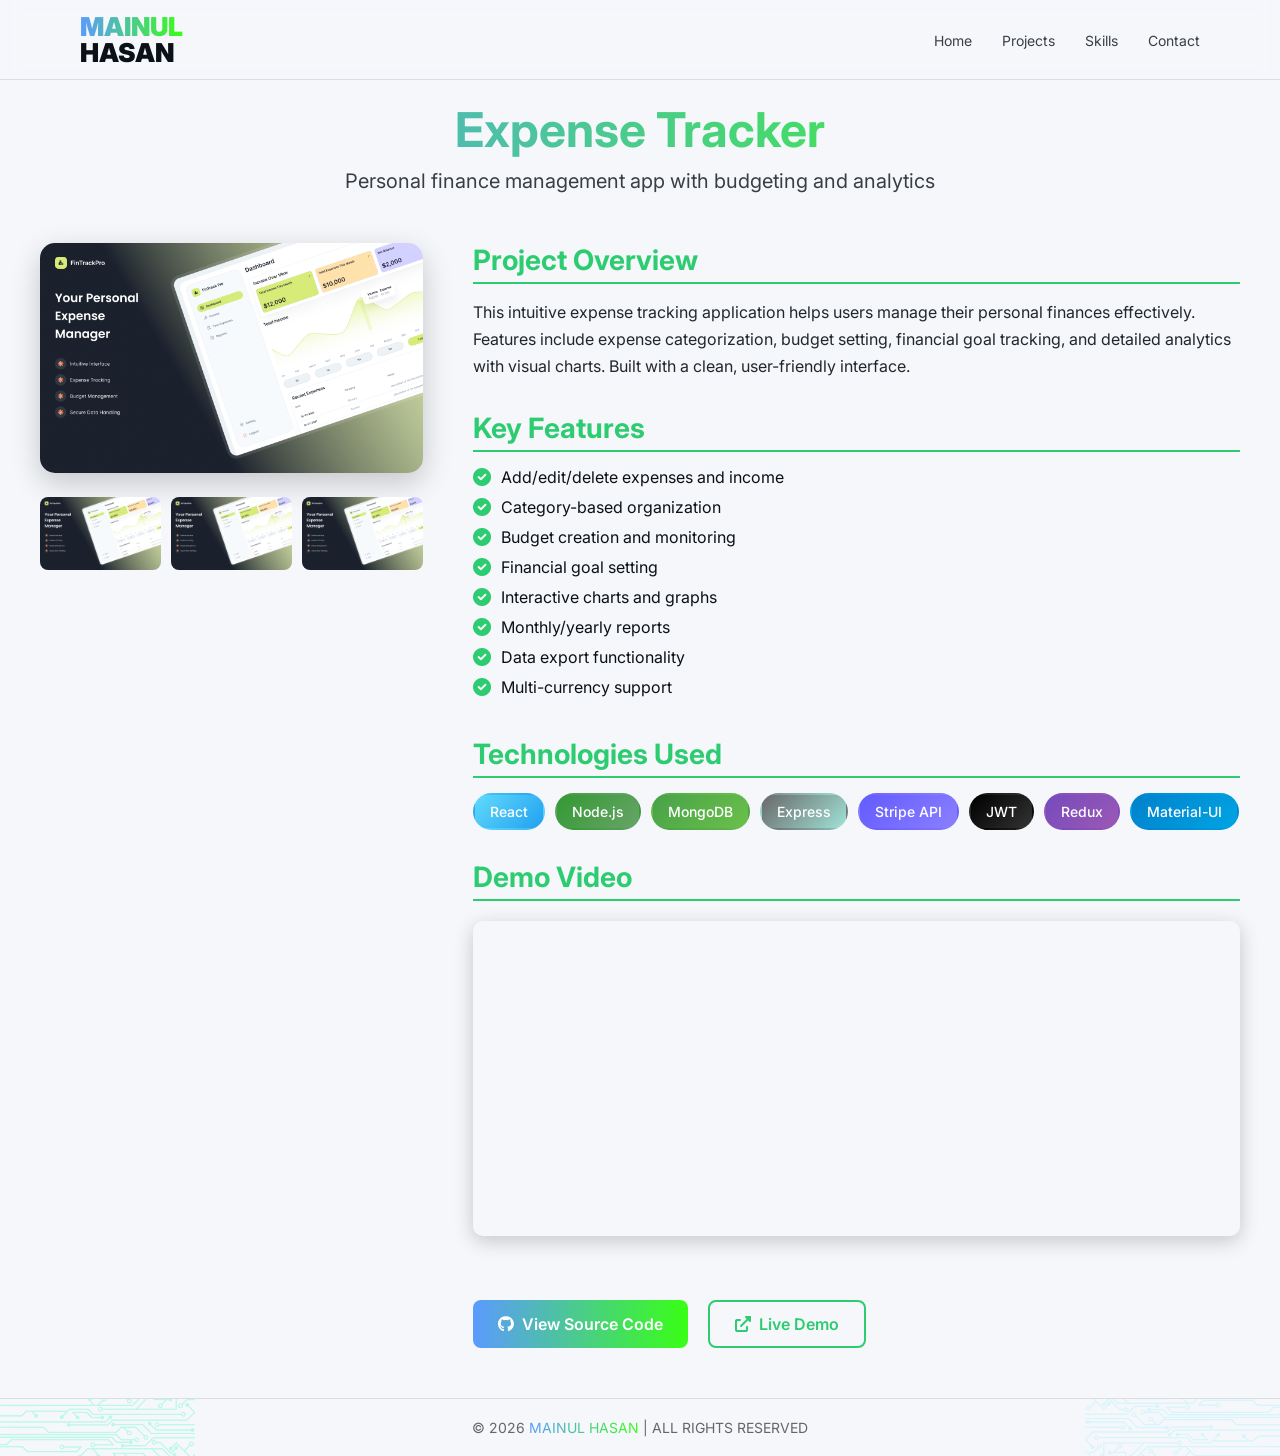
==== expense.html @ 059dfb62 "Project Page Added.Project Details Page" ====
<!DOCTYPE html>
<html lang="en">

<head>
    <meta charset="UTF-8">
    <meta name="viewport" content="width=device-width, initial-scale=1.0">
    <title>Expense Tracker - Mainul Hasan</title>
    <link rel="stylesheet" href="style.css">
    <link href="https://fonts.googleapis.com/css2?family=Inter:wght@400;600;800;900&display=swap" rel="stylesheet">
    <link rel="stylesheet" href="https://cdnjs.cloudflare.com/ajax/libs/font-awesome/6.0.0/css/all.min.css">
</head>

<body class="light">
    <nav class="navbar">
        <div class="container nav-row">
            <div class="logo">
                <a href="index.html"
                    style="text-decoration: none; color: inherit; display: flex; flex-direction: column;">
                    <span class="mern-text">MAINUL</span>
                    <span class="stack-text">HASAN</span>
                </a>
            </div>

            <div class="hamburger" id="hamburger">
                <span class="bar"></span>
                <span class="bar"></span>
                <span class="bar"></span>
            </div>

            <ul class="nav-links" id="nav-links">
                <li><a href="index.html">Home</a></li>
                <li><a href="index.html#projects">Projects</a></li>
                <li><a href="index.html#skills">Skills</a></li>
                <li><a href="index.html#contact">Contact</a></li>
            </ul>
        </div>
    </nav>

    <section class="container project-detail">
        <div class="project-header">
            <h1>Expense Tracker</h1>
            <p class="project-subtitle">Personal finance management app with budgeting and analytics</p>
        </div>

        <div class="project-content">
            <div class="project-images">
                <img src="img/expense.png" alt="Expense Tracker Screenshot" class="main-image">
                <div class="image-gallery">
                    <img src="img/expense.png" alt="Dashboard View">
                    <img src="img/expense.png" alt="Expense Categories">
                    <img src="img/expense.png" alt="Reports">
                </div>
            </div>

            <div class="project-info">
                <div class="info-section">
                    <h2>Project Overview</h2>
                    <p>This intuitive expense tracking application helps users manage their personal finances
                        effectively. Features include expense categorization, budget setting, financial goal tracking,
                        and detailed analytics with visual charts. Built with a clean, user-friendly interface.</p>
                </div>

                <div class="info-section">
                    <h2>Key Features</h2>
                    <ul class="features-list">
                        <li><i class="fas fa-check-circle"></i> Add/edit/delete expenses and income</li>
                        <li><i class="fas fa-check-circle"></i> Category-based organization</li>
                        <li><i class="fas fa-check-circle"></i> Budget creation and monitoring</li>
                        <li><i class="fas fa-check-circle"></i> Financial goal setting</li>
                        <li><i class="fas fa-check-circle"></i> Interactive charts and graphs</li>
                        <li><i class="fas fa-check-circle"></i> Monthly/yearly reports</li>
                        <li><i class="fas fa-check-circle"></i> Data export functionality</li>
                        <li><i class="fas fa-check-circle"></i> Multi-currency support</li>
                    </ul>
                </div>

                <div class="info-section">
                    <h2>Technologies Used</h2>
                    <div class="tech-stack">
                        <span class="tech-tag react">React</span>
                        <span class="tech-tag nodejs">Node.js</span>
                        <span class="tech-tag mongodb">MongoDB</span>
                        <span class="tech-tag express">Express</span>
                        <span class="tech-tag stripe">Stripe API</span>
                        <span class="tech-tag jwt">JWT</span>
                        <span class="tech-tag redux">Redux</span>
                        <span class="tech-tag material-ui">Material-UI</span>
                    </div>
                </div>

                <div class="info-section">
                    <h2>Demo Video</h2>
                    <div class="video-container">
                        <iframe width="560" height="315" src="https://www.youtube.com/embed/dQw4w9WgXcQ"
                            title="Expense Tracker Demo" frameborder="0"
                            allow="accelerometer; autoplay; clipboard-write; encrypted-media; gyroscope; picture-in-picture"
                            allowfullscreen></iframe>
                    </div>
                </div>

                <div class="project-links">
                    <a href="https://github.com/example/expense-tracker" target="_blank" class="project-btn primary">
                        <i class="fab fa-github"></i> View Source Code
                    </a>
                    <a href="https://example-expense-demo.netlify.app" target="_blank" class="project-btn secondary">
                        <i class="fas fa-external-link-alt"></i> Live Demo
                    </a>
                </div>
            </div>
        </div>
    </section>

    <section class="copyright">
        <img src="img/bottom-left.png" class="c-left" />
        <p class="text">© 2026 <span>MAINUL HASAN</span> | ALL RIGHTS RESERVED</p>
        <img src="img/bottom-right.png" class="c-right" />
    </section>

    <script>
        const hamburger = document.getElementById('hamburger');
        const navLinks = document.getElementById('nav-links');

        hamburger.addEventListener('click', () => {
            navLinks.classList.toggle('active');
            hamburger.classList.toggle('active');
        });

        document.querySelectorAll('.nav-links a').forEach(link => {
            link.addEventListener('click', () => {
                navLinks.classList.remove('active');
                hamburger.classList.remove('active');
            });
        });
    </script>
</body>

</html>
---- style.css ----
/* RESET */
* {
  margin: 0;
  padding: 0;
  box-sizing: border-box;
  font-family: 'Inter', sans-serif;
}

html {
  scroll-behavior: smooth;
}

a {
  text-decoration: none;
}

section {
  scroll-margin-top: 70px;
}

/* ROOT (LIGHT MODE DEFAULT) */
:root {
  --bg: #f5f7fb;
  --text: #0b1117;
  --card-bg: #ffffff;
  --accent: #2ECC71;
  --accent-dark: #27ae60;
  --border: rgba(0, 0, 0, 0.1);
  --shadow: rgba(0, 0, 0, 0.08);

  --social-bg: #e2e8f0;
  --social-icon: #0b1117;

  --gradient: linear-gradient(90deg, #5B9AFF, #39FF14);
}

/* DARK MODE */
body.dark {
  --bg: #0B1117;
  --text: #FFFFFF;
  --card-bg: #161B22;
  --accent: #39FF14;
  --accent-dark: #32e612;
  --border: rgba(255, 255, 255, 0.1);
  --shadow: rgba(0, 0, 0, 0.4);

  --social-bg: #1f2937;
  --social-icon: #ffffff;
}

/* BASE */
body {
  background: var(--bg);
  color: var(--text);
  transition: 0.3s ease;
  overflow-x: hidden;
}

.container {
  max-width: 1200px;
  margin: 0 auto;
  padding: 0 40px;
}

/* Navbar */
.navbar {
  height: 80px;
  display: flex;
  align-items: center;
  position: fixed;
  top: 0;
  width: 100%;
  z-index: 100;
  backdrop-filter: blur(10px);
  border-bottom: 1px solid var(--border);
}

.nav-row {
  display: flex;
  justify-content: space-between;
  align-items: center;
  width: 100%;
}

.logo {
  display: flex;
  flex-direction: column;
  font-weight: 900;
  line-height: 1;
  font-size: 26px;
}

.mern-text {
  background: var(--gradient);
  -webkit-background-clip: text;
  -webkit-text-fill-color: transparent;
}

.nav-links {
  display: flex;
  list-style: none;
  gap: 30px;
}

.nav-links a {
  text-decoration: none;
  color: inherit;
  font-size: 14px;
  opacity: 0.8;
  transition: 0.2s;
}

.nav-links a.active,
.nav-links a:hover {
  color: var(--accent);
  opacity: 1;
  border-bottom: 2px solid var(--accent);
  padding-bottom: 5px;
}

.outline-btn {
  border: 1px solid var(--accent);
  padding: 6px 12px;
  border-radius: 6px;
  cursor: pointer;
  transition: 0.3s;
}

.outline-btn:hover {
  background: none;
  color: #000;
}

/**************** SECTION : HERO ****************/
.hero {
  height: 60vh;
  min-height: 440px;
  position: relative;
  display: flex;
  align-items: center;
  justify-content: center;
  overflow: hidden;
}

.hero-content {
  position: relative;
  z-index: 3;
  text-align: center;
}

.hero-content h1 {
  font-size: 70px;
  font-weight: 900;
  margin-top: 10px;
  line-height: 1.1;
  background: linear-gradient(45deg, #39FF14, #00f0ff);
  -webkit-background-clip: text;
  -webkit-text-fill-color: transparent;
  text-shadow: 0 0 8px rgba(0, 240, 255, 0.15);
}

.hero-content h3 {
  font-size: 42px;
  opacity: 0.8;
  background: linear-gradient(45deg, #39FF14, #00f0ff);
  -webkit-background-clip: text;
  -webkit-text-fill-color: transparent;
}

.hero-bg {
  position: absolute;
  top: 55%;
  transform: translateY(-50%);
  z-index: 1;
  pointer-events: none;
}

.left-bg {
  left: -30px;
}

.left-bg img {
  height: 320px;
  opacity: 0.35;
  animation: floatLeft 6s ease-in-out infinite;
  filter: brightness(0) invert(80%) sepia(90%) saturate(700%) hue-rotate(80deg);
}

.right-bg {
  right: -50px;
}

.right-bg img {
  height: 320px;
  opacity: 0.35;
  animation: floatRight 6s ease-in-out infinite;
  filter: brightness(0) invert(80%) sepia(90%) saturate(700%) hue-rotate(160deg);
}

@keyframes floatLeft {

  0%,
  100% {
    transform: translateY(0);
  }

  50% {
    transform: translateY(-10px);
  }
}

@keyframes floatRight {

  0%,
  100% {
    transform: translateY(0);
  }

  50% {
    transform: translateY(10px);
  }
}

/**************** PROJECT GRID ****************/
.projects {
  display: grid;
  grid-template-columns: repeat(4, 1fr);
  gap: 25px;
  padding: 40px 0;
}

/* CARD STYLING */
.card {
  position: relative;
  padding: 10px;
  border-radius: 14px;
  background: var(--card-bg);
  border: 1px solid var(--border);
  box-shadow: 0 10px 25px var(--shadow);
  transition: 0.35s ease;
  overflow: hidden;
  display: flex;
  flex-direction: column;
  min-height: 380px;
}

/* IMAGE CONTAINER */
.card-img {
  height: 280px;
  width: 100%;
  border-radius: 10px;
  margin-bottom: 15px;
  overflow: hidden;
  background: linear-gradient(135deg, rgba(91, 154, 255, 0.15), rgba(57, 255, 20, 0.10));
}

/* IMAGE ITSELF */
.card-img img {
  width: 100%;
  height: 100%;
  object-fit: cover;
  transition: 0.5s;
}


.card:hover .card-img img {
  transform: scale(1.1);
}

.card::before {
  content: "";
  position: absolute;
  inset: 0;
  border-radius: 14px;
  padding: 1px;
  background: var(--gradient);
  -webkit-mask: linear-gradient(#000 0 0) content-box, linear-gradient(#000 0 0);
  -webkit-mask-composite: xor;
  mask-composite: exclude;
  opacity: 0.25;
  transition: 0.4s;
}

.card:hover {
  transform: translateY(-8px) scale(1.02);
  box-shadow: 0 0 25px rgba(91, 154, 255, 0.25);
}

.card:hover::before {
  opacity: 0.9;
}

.card-title {
  margin-bottom: 8px;
  color: var(--accent)
}

.card-body {
  font-size: 13px;
  color: var(--text);
  opacity: 0.7;
  margin-bottom: 5px;
}

.learn-more {
  color: var(--accent);
  text-decoration: none;
  transition: 0.3s;
}

.card a:hover {
  text-shadow: 0 0 10px var(--accent);
}

.card-link {
  display: block;
  transition: 0.3s;
}

.card-link:hover {
  transform: scale(1.02);
}

/**************** TECH ****************/
.tech {
  text-align: center;
  padding-top: 80px;
}

.tech-icons {
  display: flex;
  align-items: center;
  justify-content: space-between;
  gap: 30px;
  padding: 50px;
  flex-wrap: wrap;
}

.tech-box {
  display: flex;
  flex-direction: column;
  align-items: center;
  gap: 10px;
}

.tech-item {
  font-weight: 500;
}

.line {
  width: 40px;
  height: 2px;
  background: var(--accent);
}

.tech-box svg {
  height: 60px;
  width: 60px;
}

.tech-box:nth-child(2) svg {
  fill: var(--accent);
}

/**************** MODAL ****************/
.modal {
  display: none;
  position: fixed;
  z-index: 1000;
  left: 0;
  top: 0;
  width: 100%;
  height: 100%;
  overflow: auto;
  background-color: rgba(0, 0, 0, 0.8);
  backdrop-filter: blur(10px);
  animation: fadeIn 0.3s ease-out;
}

.modal-content {
  background: var(--card-bg);
  margin: 5% auto;
  padding: 20px;
  border: 1px solid var(--border);
  border-radius: 20px;
  width: 80%;
  max-width: 600px;
  position: relative;
  box-shadow: 0 0 50px rgba(91, 154, 255, 0.3);
  animation: slideIn 0.3s ease-out;
}

.close {
  color: var(--text);
  float: right;
  font-size: 28px;
  font-weight: bold;
  cursor: pointer;
  transition: 0.3s;
}

.close:hover,
.close:focus {
  color: var(--accent);
  text-decoration: none;
}

@keyframes fadeIn {
  from {
    opacity: 0;
  }

  to {
    opacity: 1;
  }
}

@keyframes slideIn {
  from {
    transform: translateY(-50px);
    opacity: 0;
  }

  to {
    transform: translateY(0);
    opacity: 1;
  }
}

#modal-body h2 {
  color: var(--accent);
  margin-bottom: 15px;
}

#modal-body p {
  margin-bottom: 20px;
  line-height: 1.6;
}

#modal-body h3 {
  color: var(--text);
  margin-bottom: 10px;
}

#modal-body ul {
  margin-bottom: 20px;
  padding-left: 20px;
}

#modal-body li {
  margin-bottom: 5px;
}

.modal-links {
  display: flex;
  gap: 15px;
  margin-top: 20px;
}

.modal-btn {
  background: var(--gradient);
  color: white;
  padding: 10px 20px;
  border-radius: 8px;
  text-decoration: none;
  transition: 0.3s;
  font-weight: 600;
}

.modal-btn:hover {
  transform: translateY(-2px);
  box-shadow: 0 5px 15px rgba(91, 154, 255, 0.4);
}

.tech-box:nth-child(5) svg {
  fill: var(--accent-dark)
}

/**************** CONTACT ****************/
.get-in-touch {
  width: 100%;
  margin: 50px auto;
}

.get-in-touch-container {
  display: grid;
  grid-template-columns: 1fr 1fr 1fr;
  gap: 30px;
}

.left h2,
.tech h2 {
  margin-bottom: 20px;
  margin-top: 10px;
  font-size: 32px;
  color: var(--text);
  /* Fixed from var(--bg-text) */
}

.left h4,
.tech h4 {
  font-size: 24px;
  color: var(--accent);
}

.touch-item {
  margin-bottom: 15px;
  display: flex;
  align-items: center;
  gap: 15px;
}

.touch-item svg {
  width: 25px;
  height: 25px;
  fill: var(--accent)
}

.subline {
  font-size: 12px;
  color: gray;
  margin-top: 5px;
}

/* Social Icons */
.social-icons {
  display: flex;
  gap: 15px;
  margin-top: 20px;
}

.social-icons svg {
  width: 30px;
  height: 30px;
}

.social-icons a {
  width: 40px;
  height: 40px;
  display: flex;
  align-items: center;
  justify-content: center;
  border-radius: 50%;
  transition: 0.3s;
  background: var(--social-bg);
  color: var(--social-icon);
}

.social-icons a:hover {
  transform: translateY(-4px) scale(1.05);
  color: #fff;
}

.facebook:hover {
  background: #1877f2;
}

.github:hover {
  background: #333;
}

.whatsapp:hover {
  background: #25D366;
}

.linkedin:hover {
  background: #0a66c2;
}

/* CONTACT FORM */
.middle form {
  display: flex;
  flex-direction: column;
  gap: 15px;
  margin-top: 30px;
}

.input-row {
  display: flex;
  gap: 10px;
}

input,
textarea {
  padding: 10px;
  border-radius: 8px;
  width: 100%;
  outline: none;
  background: var(--card-bg);
  color: var(--text);
  border: 1px solid var(--border);
  transition: 0.3s ease;
}

textarea {
  height: 100px;
  resize: none;
}

input:focus,
textarea:focus {
  border: 1px solid transparent;
  background: linear-gradient(var(--card-bg), var(--card-bg)) padding-box, var(--gradient) border-box;
}

button {
  padding: 12px;
  background: var(--gradient);
  border: none;
  border-radius: 6px;
  cursor: pointer;
  font-size: 15px;
  color: #000;
  font-weight: 600;
  transition: 0.3s;
}

button:hover {
  opacity: 0.9;
  transform: translateY(-2px);
}

/* RIGHT IMAGE ANIMATION */
.right-img {
  filter: drop-shadow(0 0 10px rgba(56, 189, 248, 0.3));
  animation: floatMove 4s ease-in-out infinite;
}

@keyframes floatMove {

  0%,
  100% {
    transform: translate(0, 0) rotate(0deg);
  }

  25% {
    transform: translate(20px, -10px) rotate(3deg);
  }

  50% {
    transform: translate(40px, 0px) rotate(0deg);
  }

  75% {
    transform: translate(20px, 10px) rotate(-3deg);
  }
}

/**************** COPYRIGHT ****************/
.copyright {
  position: relative;
  text-align: center;
  padding: 20px;
  overflow: hidden;
  border-top: 1px solid var(--border);
}

.copyright .text {
  font-size: 14px;
  color: #666;
  position: relative;
  z-index: 2;
}

.copyright span {
  background: var(--gradient);
  -webkit-background-clip: text;
  -webkit-text-fill-color: transparent;
}

.c-left,
.c-right {
  position: absolute;
  bottom: -10px;
  opacity: 0.25;
  object-fit: contain;
  pointer-events: none;
}

.c-left {
  left: -10px;
  height: 80px;
  animation: floatLeft 6s ease-in-out infinite;
  filter: brightness(0) invert(80%) sepia(90%) saturate(700%) hue-rotate(80deg);
}

.c-right {
  right: -10px;
  height: 80px;
  animation: floatRight 6s ease-in-out infinite;
  filter: brightness(0) invert(80%) sepia(90%) saturate(700%) hue-rotate(160deg);
}

/* =====================================================================================
   RESPONSIVE & HAMBURGER MENU (CLEANED)
   ===================================================================================== */

/* HAMBURGER BASE (Desktop এ হাইড থাকবে) */
.hamburger {
  display: none;
  cursor: pointer;
  flex-direction: column;
  gap: 5px;
  z-index: 1100;
  /* মেনুর উপরে থাকবে */
}

.hamburger .bar {
  width: 25px;
  height: 3px;
  background-color: var(--text);
  transition: 0.3s;
  border-radius: 2px;
}

/**************** PROJECT DETAIL PAGE ****************/
.project-detail {
  padding: 100px 0 50px;
}

.project-header {
  text-align: center;
  margin-bottom: 50px;
}

.project-header h1 {
  font-size: 48px;
  color: var(--accent);
  margin-bottom: 10px;
  background: var(--gradient);
  -webkit-background-clip: text;
  -webkit-text-fill-color: transparent;
}

.project-subtitle {
  font-size: 20px;
  color: var(--text);
  opacity: 0.8;
}

.project-content {
  display: grid;
  grid-template-columns: 1fr 2fr;
  gap: 50px;
  align-items: start;
}

.project-images {
  position: sticky;
  top: 100px;
}

.main-image {
  width: 100%;
  border-radius: 15px;
  margin-bottom: 20px;
  box-shadow: 0 10px 30px rgba(0, 0, 0, 0.2);
}

.image-gallery {
  display: grid;
  grid-template-columns: repeat(3, 1fr);
  gap: 10px;
}

.image-gallery img {
  width: 100%;
  border-radius: 8px;
  transition: 0.3s;
  cursor: pointer;
}

.image-gallery img:hover {
  transform: scale(1.05);
}

.project-info {
  display: flex;
  flex-direction: column;
  gap: 30px;
}

.info-section h2 {
  color: var(--accent);
  font-size: 28px;
  margin-bottom: 15px;
  border-bottom: 2px solid var(--accent);
  padding-bottom: 5px;
}

.info-section p {
  line-height: 1.7;
  color: var(--text);
  opacity: 0.9;
}

.features-list {
  list-style: none;
  padding: 0;
}

.features-list li {
  margin-bottom: 10px;
  display: flex;
  align-items: center;
  gap: 10px;
}

.features-list i {
  color: var(--accent);
  font-size: 18px;
}

.tech-stack {
  display: flex;
  flex-wrap: wrap;
  gap: 10px;
  margin-top: 15px;
}

.tech-tag {
  padding: 8px 15px;
  border-radius: 20px;
  font-size: 14px;
  font-weight: 500;
  color: white;
  transition: 0.3s;
  border: 2px solid transparent;
  position: relative;
  overflow: hidden;
}

.tech-tag:hover {
  transform: translateY(-2px);
  box-shadow: 0 5px 15px rgba(0, 0, 0, 0.2);
}

/* Technology specific colors */
.react {
  background: linear-gradient(135deg, #61DAFB, #21A1F1);
}

.nodejs {
  background: linear-gradient(135deg, #339933, #68A468);
}

.mongodb {
  background: linear-gradient(135deg, #47A248, #6CC04A);
}

.express {
  background: linear-gradient(135deg, #696969, #a0e2d6);
}

.tech-tag:contains("JavaScript") {
  background: linear-gradient(135deg, #F7DF1E, #E6C914);
}

.tech-tag:contains("HTML") {
  background: linear-gradient(135deg, #E34F26, #F06529);
}

.tech-tag:contains("CSS") {
  background: linear-gradient(135deg, #1572B6, #1E88E5);
}

.tech-tag:contains("Python") {
  background: linear-gradient(135deg, #3776AB, #FFD43B);
}

.tech-tag:contains("Java") {
  background: linear-gradient(135deg, #ED8B00, #F89820);
}

.tech-tag:contains("C++") {
  background: linear-gradient(135deg, #00599C, #0099E5);
}

.tech-tag:contains("PHP") {
  background: linear-gradient(135deg, #777BB4, #8892BF);
}

.tech-tag:contains("MySQL") {
  background: linear-gradient(135deg, #4479A1, #5C8FBD);
}

.tech-tag:contains("PostgreSQL") {
  background: linear-gradient(135deg, #336791, #4A7FBF);
}

.tech-tag:contains("Docker") {
  background: linear-gradient(135deg, #2496ED, #1E8BC3);
}

.tech-tag:contains("AWS") {
  background: linear-gradient(135deg, #FF9900, #FFB84D);
}

.tech-tag:contains("Firebase") {
  background: linear-gradient(135deg, #FFCA28, #FFC107);
}

.stripe {
  background: linear-gradient(135deg, #635BFF, #8B7FFF);
}

.jwt {
  background: linear-gradient(135deg, #000000, #333333);
}

.tech-tag:contains("Socket.io") {
  background: linear-gradient(135deg, #010101, #333333);
}

.tech-tag:contains("Chart.js") {
  background: linear-gradient(135deg, #FF6384, #FF9F40);
}

.material-ui {
  background: linear-gradient(135deg, #0081CB, #00A4E4);
}

.tech-tag:contains("Bootstrap") {
  background: linear-gradient(135deg, #7952B3, #9575CD);
}

.tech-tag:contains("Axios") {
  background: linear-gradient(135deg, #5A29E4, #7C3AED);
}

.redux {
  background: linear-gradient(135deg, #764ABC, #9B59B6);
}

.tech-tag:contains("Multer") {
  background: linear-gradient(135deg, #F46524, #E74C3C);
}

/* Default gradient for unrecognized tech */
/* .tech-tag:not([style]) {
  background: var(--gradient);
} */

.video-container {
  margin-top: 20px;
}

.video-container iframe {
  width: 100%;
  border-radius: 10px;
  box-shadow: 0 5px 20px rgba(0, 0, 0, 0.2);
}

.project-links {
  display: flex;
  gap: 20px;
  margin-top: 30px;
}

.project-btn {
  padding: 12px 25px;
  border-radius: 8px;
  text-decoration: none;
  font-weight: 600;
  transition: 0.3s;
  display: inline-flex;
  align-items: center;
  gap: 8px;
}

.project-btn.primary {
  background: var(--gradient);
  color: white;
}

.project-btn.secondary {
  background: transparent;
  color: var(--accent);
  border: 2px solid var(--accent);
}

.project-btn:hover {
  transform: translateY(-3px);
  box-shadow: 0 8px 25px rgba(91, 154, 255, 0.3);
}

.project-btn.secondary:hover {
  background: var(--accent);
  color: white;
}

.learn-more {
  cursor: pointer;
}

@media(max-width: 1200px) {
  .get-in-touch-container {
    padding-left: 40px;
  }
}

@media(max-width: 1000px) {
  .projects {
    grid-template-columns: repeat(2, 1fr);
  }

  .tech-icons {
    display: grid;
    grid-template-columns: repeat(3, 1fr);
    justify-items: center;
  }

  .get-in-touch-container {
    grid-template-columns: 1fr;
  }

  .hero-content h1 {
    font-size: 55px;
  }
}

@media(max-width: 768px) {
  .container {
    padding: 0 20px;
  }

  .hero {
    height: 50vh;
    min-height: 220px;
    padding: 120px 0 60px;
  }

  .hero-bg {
    opacity: 0.1;
  }

  .hero-content h1 {
    font-size: 45px;
  }

  .hero-content h3 {
    font-size: 32px;
  }

  .input-row {
    flex-direction: column;
  }

  .tech-icons {
    grid-template-columns: repeat(2, 1fr);
  }

  .get-in-touch-container {
    padding: 0px 20px
  }

  .c-left {
    left: -10px;
    height: 50px;
  }

  .c-right {
    right: -10px;
    height: 50px;
  }


  /* হ্যামবার্গার শো করবে */
  .hamburger {
    display: flex !important;
  }

  /* মোবাইল মেনু ডিজাইন */
  .nav-links {
    display: flex !important;
    position: fixed;
    right: -100%;
    /* ডিফল্টভাবে স্ক্রিনের বাইরে */
    top: 0;
    width: 70%;
    height: 100vh;
    background-color: var(--card-bg) !important;
    flex-direction: column;
    justify-content: center;
    align-items: center;
    gap: 30px;
    transition: 0.4s ease-in-out;
    z-index: 1000;
    box-shadow: -10px 0 20px var(--shadow);
    list-style: none;
  }

  .nav-links.active {
    right: 0;
    /* মেনু ওপেন হবে */
  }

  /* মোবাইল মেনুর লিঙ্কের টেক্সট শো করানো */
  .nav-links li {
    width: 100%;
    text-align: center;
  }

  .nav-links li a {
    font-size: 20px !important;
    color: var(--text) !important;
    opacity: 1 !important;
    display: block;
    padding: 15px;
    text-decoration: none;
  }

  .outline-btn {
    width: 180px;
    margin: 0 auto;
    text-align: center;
    border: 1px solid var(--accent) !important;
  }

  /* Hamburger Animation (X চিহ্ন) */
  .hamburger.active .bar:nth-child(2) {
    opacity: 0;
  }

  .hamburger.active .bar:nth-child(1) {
    transform: translateY(8px) rotate(45deg);
  }

  .hamburger.active .bar:nth-child(3) {
    transform: translateY(-8px) rotate(-45deg);
  }
}

@media(max-width: 480px) {
  .projects {
    grid-template-columns: 1fr;
  }

  .hero-content h1 {
    font-size: 36px;
  }

  .logo {
    font-size: 28px;
  }

  .tech-icons {
    grid-template-columns: repeat(2, 1fr);
  }

  .nav-links {
    width: 85%;
  }

}
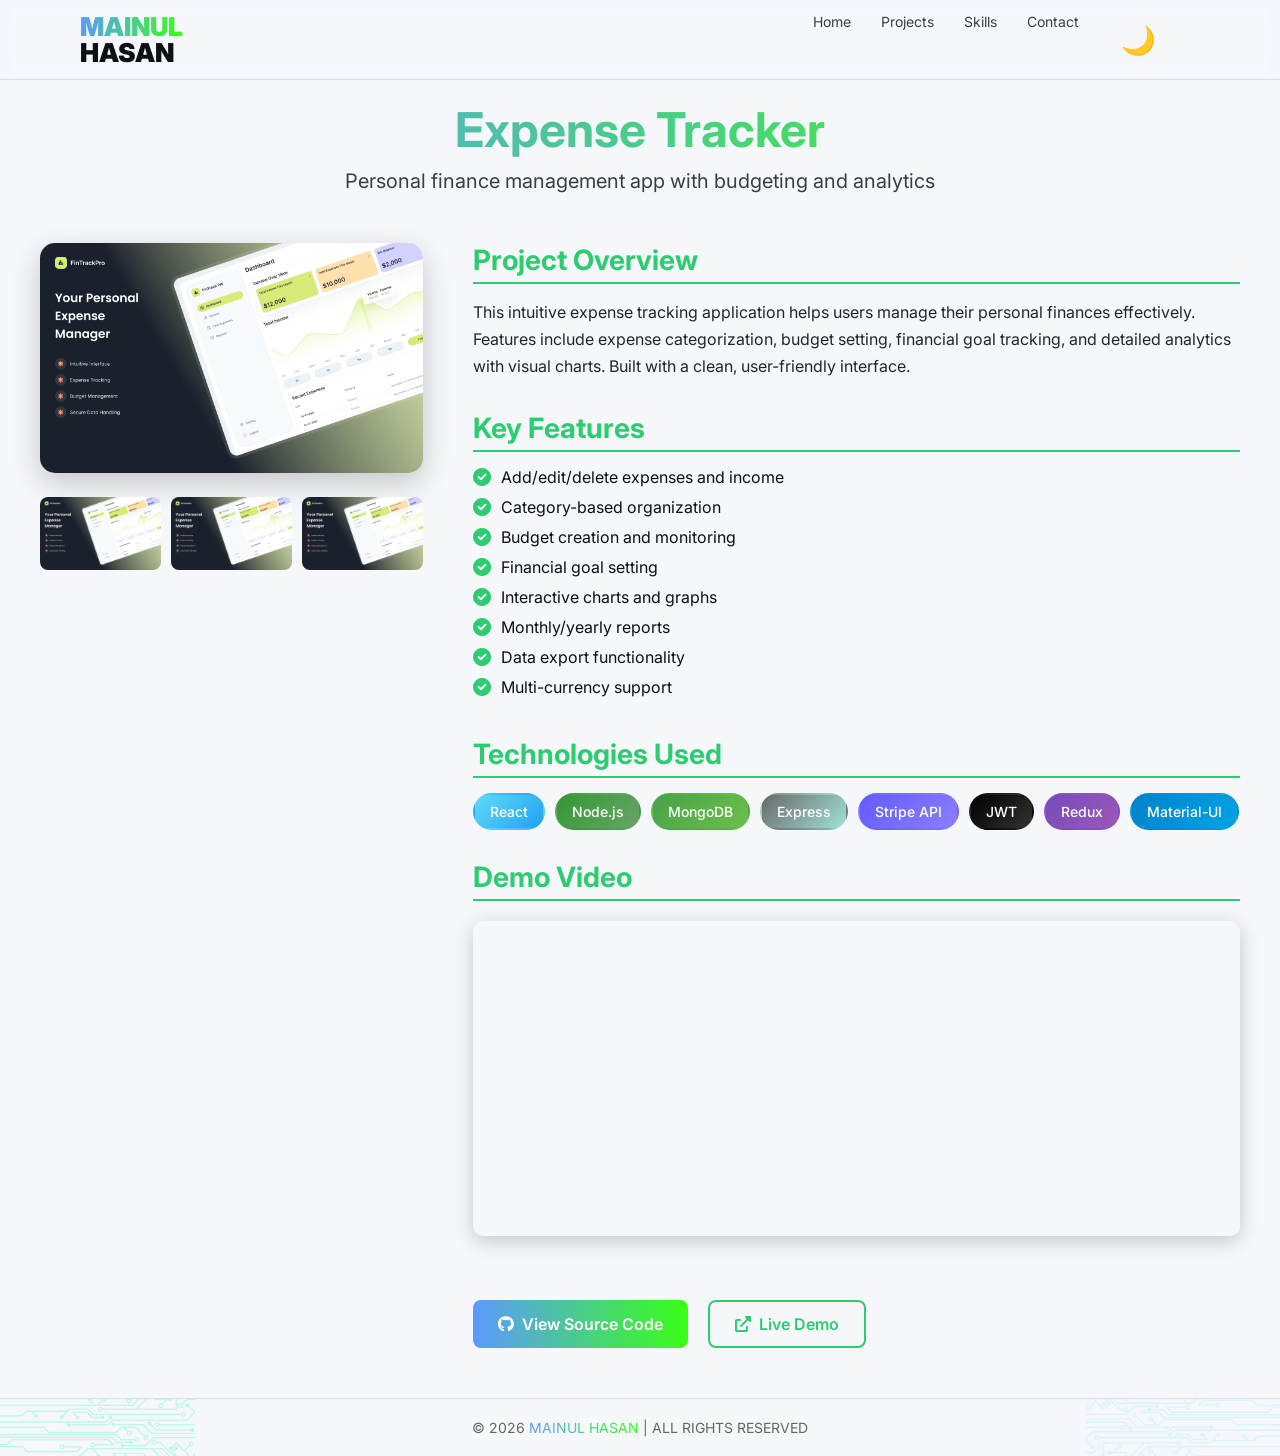
==== commit 39af33f2: "add theme button" ====
--- a/expense.html
+++ b/expense.html
@@ -32,6 +32,7 @@
                 <li><a href="index.html#projects">Projects</a></li>
                 <li><a href="index.html#skills">Skills</a></li>
                 <li><a href="index.html#contact">Contact</a></li>
+                <button id="theme-toggle">🌙</button>
             </ul>
         </div>
     </nav>
@@ -131,6 +132,32 @@
                 hamburger.classList.remove('active');
             });
         });
+
+
+
+        // Toggle logic
+        const toggleBtn = document.getElementById("theme-toggle");
+
+        toggleBtn.addEventListener("click", () => {
+            document.body.classList.toggle("dark");
+
+            // icon change
+            if (document.body.classList.contains("dark")) {
+                toggleBtn.textContent = "☀️";
+                localStorage.setItem("theme", "dark");
+            } else {
+                toggleBtn.textContent = "🌙";
+                localStorage.setItem("theme", "light");
+            }
+        });
+
+        // reload করলে theme ধরে রাখবে
+        const savedTheme = localStorage.getItem("theme");
+        if (savedTheme === "dark") {
+            document.body.classList.add("dark");
+            toggleBtn.textContent = "☀️";
+        }
+    </script>
     </script>
 </body>
 
--- a/style.css
+++ b/style.css
@@ -54,6 +54,7 @@
   color: var(--text);
   transition: 0.3s ease;
   overflow-x: hidden;
+  transition: background 0.3s, color 0.3s;
 }
 
 .container {
@@ -61,6 +62,7 @@
   margin: 0 auto;
   padding: 0 40px;
 }
+
 
 /* Navbar */
 .navbar {
@@ -129,6 +131,14 @@
 .outline-btn:hover {
   background: none;
   color: #000;
+}
+
+#theme-toggle {
+  background: none;
+  margin-right: 2rem;
+  cursor: pointer;
+  font-size: 28px;
+  transition: 0.3s;
 }
 
 /**************** SECTION : HERO ****************/
